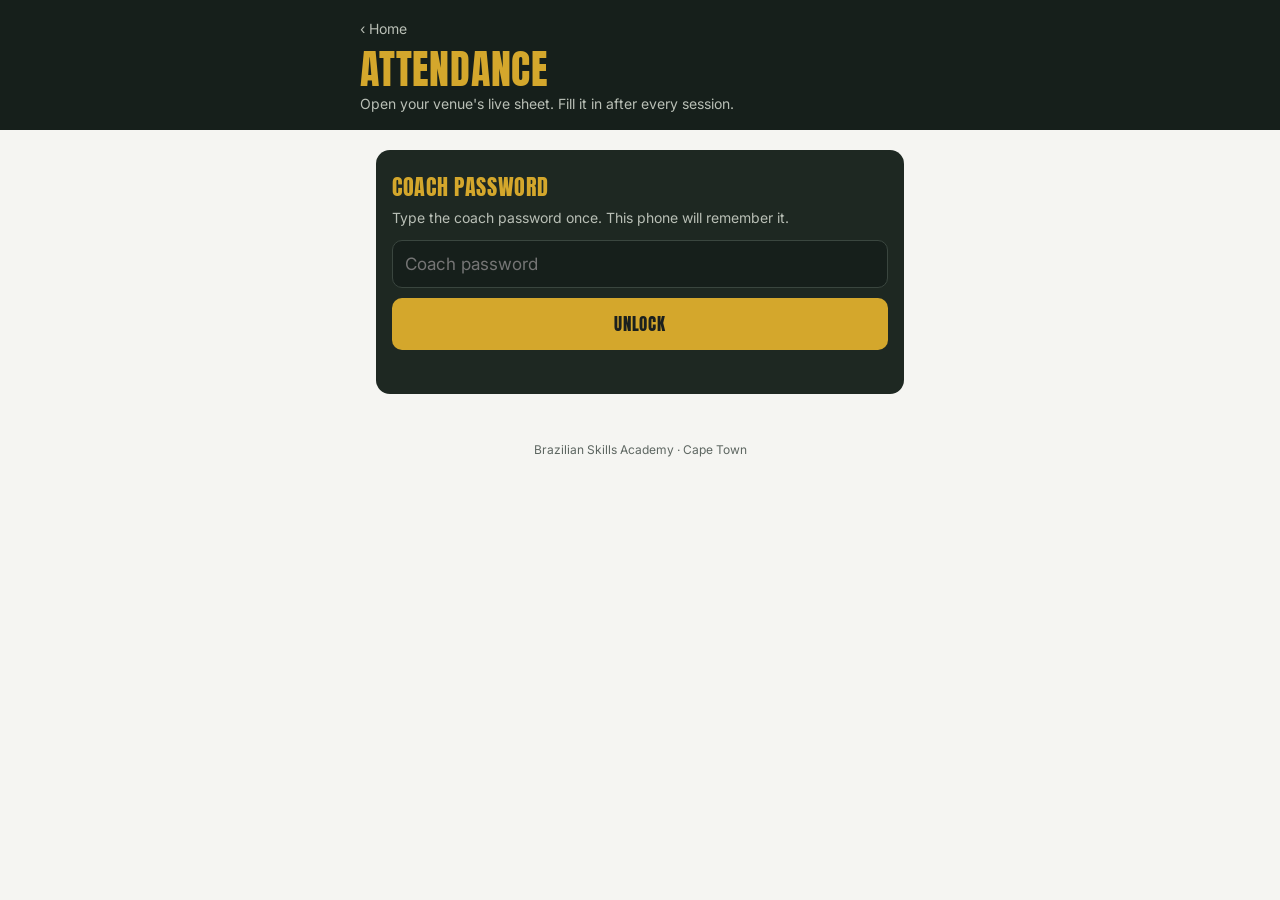
==== attendance.html @ dcbea49e "BSA Coaches web app v1: home screen and Attendance tile Six venue buttons open the live SharePoint a" ====
<!doctype html>
<html lang="en">
<head>
<meta charset="utf-8">
<meta name="viewport" content="width=device-width, initial-scale=1, viewport-fit=cover">
<meta name="robots" content="noindex, nofollow">
<meta name="theme-color" content="#161f1b">
<meta name="apple-mobile-web-app-capable" content="yes">
<meta name="apple-mobile-web-app-title" content="BSA Coaches">
<meta name="apple-mobile-web-app-status-bar-style" content="black-translucent">
<title>BSA Attendance</title>
<link rel="manifest" href="manifest.webmanifest">
<link rel="icon" href="icons/icon-192.png">
<link rel="apple-touch-icon" href="icons/apple-touch-icon.png">
<link rel="preconnect" href="https://fonts.googleapis.com">
<link rel="preconnect" href="https://fonts.gstatic.com" crossorigin>
<link href="https://fonts.googleapis.com/css2?family=Anton&family=Inter:wght@400;500;600;700&display=swap" rel="stylesheet">
<link rel="stylesheet" href="app.css">
</head>
<body>
<header class="top">
  <div class="top-inner">
    <a class="back" href="./">‹ Home</a>
    <h1>ATTENDANCE</h1>
    <p>Open your venue's live sheet. Fill it in after every session.</p>
  </div>
</header>

<main>
  <section id="lock" class="lock" hidden>
    <h2>COACH PASSWORD</h2>
    <p>Type the coach password once. This phone will remember it.</p>
    <form id="lockForm" autocomplete="off">
      <input id="pw" type="password" inputmode="text" autocapitalize="none" autocorrect="off" spellcheck="false" placeholder="Coach password" aria-label="Coach password">
      <button class="btn" id="unlockBtn" type="submit">UNLOCK</button>
      <div class="err" id="err" role="alert"></div>
    </form>
  </section>

  <section id="venues" hidden>
    <div class="note">
      Members go in the <b>month sheet</b>. Visitors go in the <b>Visitors</b> sheet, one line each time they train.
      Always use these buttons, never a saved or downloaded copy.
    </div>

    <div class="section">Skills</div>
    <button class="tile" data-key="sunningdale" type="button">
      <span class="ico">⚽<span class="n">1</span></span>
      <span class="txt"><span class="t">Sunningdale</span><span class="d">Sunningdale Sports Complex</span></span>
      <span class="chev">›</span>
    </button>
    <button class="tile" data-key="tafelberg" type="button">
      <span class="ico">⚽<span class="n">2</span></span>
      <span class="txt"><span class="t">Tafelberg</span><span class="d">Tafelberg School, Bothasig</span></span>
      <span class="chev">›</span>
    </button>
    <button class="tile" data-key="arenax" type="button">
      <span class="ico">⚽<span class="n">3</span></span>
      <span class="txt"><span class="t">Arena X</span><span class="d">Arena X, Milnerton</span></span>
      <span class="chev">›</span>
    </button>

    <div class="section">Programmes</div>
    <button class="tile" data-key="fgm" type="button">
      <span class="ico">🏟️<span class="n">4</span></span>
      <span class="txt"><span class="t">Friday Match Day</span><span class="d">Friday Grassroots Match Day</span></span>
      <span class="chev">›</span>
    </button>
    <button class="tile" data-key="hp" type="button">
      <span class="ico">⚡<span class="n">5</span></span>
      <span class="txt"><span class="t">High Performance</span><span class="d">High Performance squad</span></span>
      <span class="chev">›</span>
    </button>
    <button class="tile" data-key="kids" type="button">
      <span class="ico">🧒<span class="n">6</span></span>
      <span class="txt"><span class="t">Kids Program</span><span class="d">Kids Program</span></span>
      <span class="chev">›</span>
    </button>

    <button class="link-btn" id="forget" type="button">Forget the password on this phone</button>
  </section>
</main>

<footer>Brazilian Skills Academy · Cape Town</footer>

<script src="crypto.js"></script>
<script>
(function () {
  var KEY = 'bsa-coach-pw';
  var $ = function (id) { return document.getElementById(id); };

  function store(get, val) {
    try {
      if (get) return localStorage.getItem(KEY);
      if (val === null) localStorage.removeItem(KEY); else localStorage.setItem(KEY, val);
    } catch (e) { return null; }
  }

  function loadBlob() {
    return fetch('links.enc.json', { cache: 'no-store' }).then(function (r) {
      if (!r.ok) throw new Error('fetch');
      return r.json();
    });
  }

  function show(links) {
    $('lock').hidden = true;
    $('venues').hidden = false;
    document.querySelectorAll('[data-key]').forEach(function (b) {
      var url = links[b.dataset.key];
      if (!url) {
        b.classList.add('off');
        b.disabled = true;
        b.querySelector('.d').textContent = 'Sheet link coming soon';
        b.querySelector('.chev').textContent = '';
        return;
      }
      b.onclick = function () { window.open(url, '_blank', 'noopener'); };
    });
  }

  function lock(msg) {
    $('venues').hidden = true;
    $('lock').hidden = false;
    $('err').textContent = msg || '';
  }

  function tryPassword(pw, remember) {
    $('unlockBtn').disabled = true;
    $('unlockBtn').textContent = 'CHECKING…';
    return loadBlob()
      .then(function (blob) { return BSACrypto.decrypt(blob, pw); })
      .then(function (links) {
        if (remember) store(false, pw);
        show(links);
      })
      .catch(function (e) {
        if (e && e.message === 'fetch') { lock('No connection. Check your data and try again.'); return; }
        store(false, null);
        lock(remember ? 'That password is not right. Try again.' : 'The password has changed. Please type the new one.');
      })
      .then(function () {
        $('unlockBtn').disabled = false;
        $('unlockBtn').textContent = 'UNLOCK';
      });
  }

  $('lockForm').addEventListener('submit', function (ev) {
    ev.preventDefault();
    var pw = $('pw').value.trim().toLowerCase();
    if (pw) tryPassword(pw, true);
  });
  $('forget').addEventListener('click', function () { store(false, null); lock(''); $('pw').value = ''; });

  var saved = store(true);
  if (saved) tryPassword(saved, false); else lock('');

  if ('serviceWorker' in navigator) navigator.serviceWorker.register('sw.js').catch(function () {});
})();
</script>
</body>
</html>
---- app.css ----
:root {
  --bg: #f5f5f2;
  --ink: #1b201e;
  --muted: #5d6661;
  --card: #1e2822;
  --card-2: #161f1b;
  --card-ink: #f3efe3;
  --card-muted: #b9bfb6;
  --gold: #d4a72c;
  --gold-soft: #f1d27a;
  --green: #3fa66b;
  --danger: #c2453a;
  color-scheme: light;
}
@media (prefers-color-scheme: dark) {
  :root:not([data-theme="light"]) {
    --bg: #0f1512;
    --ink: #eef0ea;
    --muted: #9aa49e;
    --card: #1e2822;
    --card-2: #161f1b;
    color-scheme: dark;
  }
}
:root[data-theme="dark"] {
  --bg: #0f1512;
  --ink: #eef0ea;
  --muted: #9aa49e;
  color-scheme: dark;
}

* { box-sizing: border-box; }
html, body { margin: 0; }
body {
  background: var(--bg);
  color: var(--ink);
  font-family: Inter, system-ui, sans-serif;
  -webkit-font-smoothing: antialiased;
  min-height: 100vh;
}

.top {
  background: var(--card-2);
  color: var(--card-ink);
  padding: calc(18px + env(safe-area-inset-top)) 16px 18px;
}
.top-inner, main { max-width: 560px; margin: 0 auto; }
.top .hello {
  font-family: Anton, Impact, sans-serif;
  letter-spacing: .06em;
  font-size: 13px;
  color: var(--card-muted);
  text-transform: uppercase;
}
.top h1 {
  font-family: Anton, Impact, sans-serif;
  font-weight: 400;
  font-size: 40px;
  line-height: 1;
  margin: 4px 0 6px;
  color: var(--gold);
  letter-spacing: .02em;
}
.top p { margin: 0; font-size: 14px; color: var(--card-muted); }
.top .back {
  display: inline-block;
  color: var(--card-muted);
  text-decoration: none;
  font-size: 14px;
  margin-bottom: 8px;
}

main { padding: 20px 16px 48px; }

.section {
  display: flex;
  align-items: center;
  gap: 8px;
  font-family: Anton, Impact, sans-serif;
  letter-spacing: .08em;
  font-size: 13px;
  color: var(--muted);
  margin: 22px 0 10px;
  text-transform: uppercase;
}
.section::before {
  content: "";
  width: 7px; height: 7px; border-radius: 50%;
  background: var(--gold);
}
.section:first-child { margin-top: 0; }

.tile {
  display: flex;
  align-items: center;
  gap: 14px;
  background: var(--card);
  color: var(--card-ink);
  border-radius: 14px;
  padding: 14px 14px;
  margin-bottom: 10px;
  text-decoration: none;
  border: 1px solid transparent;
  width: 100%;
  font: inherit;
  text-align: left;
  cursor: pointer;
  transition: transform .08s ease, border-color .15s ease;
}
.tile:active { transform: scale(.985); }
.tile:hover { border-color: rgba(212, 167, 44, .5); }
.tile .ico {
  position: relative;
  flex: 0 0 44px;
  height: 44px;
  border-radius: 12px;
  background: var(--card-2);
  display: grid;
  place-items: center;
  font-size: 22px;
}
.tile .ico .n {
  position: absolute;
  right: -4px; bottom: -4px;
  min-width: 18px; height: 18px;
  border-radius: 50%;
  background: var(--card-ink);
  color: var(--card-2);
  font-family: Anton, Impact, sans-serif;
  font-size: 10px;
  display: grid; place-items: center;
}
.tile .txt { flex: 1; min-width: 0; }
.tile .t {
  display: block;
  font-family: Anton, Impact, sans-serif;
  font-size: 19px;
  letter-spacing: .03em;
  color: var(--gold);
  text-transform: uppercase;
}
.tile .d { display: block; font-size: 13px; color: var(--card-muted); margin-top: 2px; }
.tile .chev { color: var(--card-muted); font-size: 22px; }
.tile.off { opacity: .45; cursor: default; }
.tile.off:hover { border-color: transparent; }
.tile.off .t { color: var(--card-muted); }
.tag {
  display: inline-block;
  font-family: Inter, sans-serif;
  font-size: 10px;
  font-weight: 700;
  letter-spacing: .06em;
  padding: 2px 6px;
  border-radius: 6px;
  background: var(--card-2);
  color: var(--card-muted);
  vertical-align: middle;
  margin-left: 6px;
}

.note {
  background: var(--card);
  color: var(--card-ink);
  border-left: 4px solid var(--gold);
  border-radius: 10px;
  padding: 12px 14px;
  font-size: 14px;
  line-height: 1.45;
  margin-bottom: 14px;
}

.lock {
  background: var(--card);
  color: var(--card-ink);
  border-radius: 14px;
  padding: 20px 16px;
}
.lock h2 {
  font-family: Anton, Impact, sans-serif;
  font-weight: 400;
  color: var(--gold);
  margin: 0 0 6px;
  font-size: 22px;
  letter-spacing: .03em;
}
.lock p { margin: 0 0 14px; font-size: 14px; color: var(--card-muted); }
.lock input {
  width: 100%;
  font: inherit;
  font-size: 17px;
  padding: 13px 12px;
  border-radius: 10px;
  border: 1px solid #3a463f;
  background: var(--card-2);
  color: var(--card-ink);
  margin-bottom: 10px;
}
.lock input:focus { outline: 2px solid var(--gold); outline-offset: 1px; }
.btn {
  width: 100%;
  font: inherit;
  font-family: Anton, Impact, sans-serif;
  font-size: 17px;
  letter-spacing: .05em;
  padding: 13px;
  border: 0;
  border-radius: 10px;
  background: var(--gold);
  color: #1b201e;
  cursor: pointer;
}
.btn[disabled] { opacity: .6; }
.err { color: #ff8a7f; font-size: 14px; margin-top: 10px; min-height: 1em; }
.link-btn {
  background: none; border: 0; color: var(--muted);
  font: inherit; font-size: 13px; text-decoration: underline;
  cursor: pointer; padding: 8px 0; margin-top: 8px;
}

footer {
  text-align: center;
  font-size: 12px;
  color: var(--muted);
  padding: 0 16px 32px;
}
[hidden] { display: none !important; }
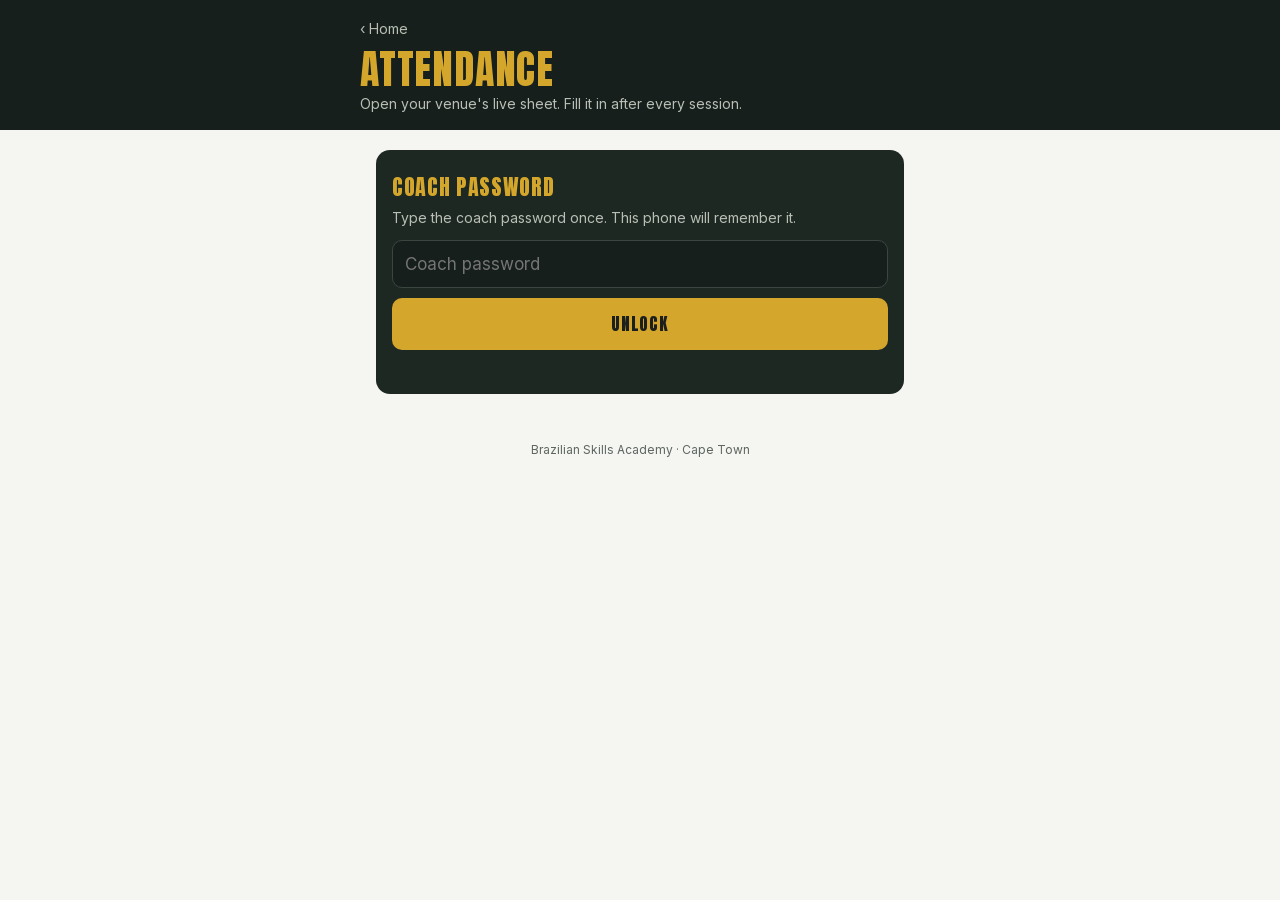
==== commit f24fcde8: "Coach app fonts self-hosted; no coach's IP address goes to Google Anton and Inter (latin, OFL) now l" ====
--- a/attendance.html
+++ b/attendance.html
@@ -12,9 +12,6 @@
 <link rel="manifest" href="manifest.webmanifest">
 <link rel="icon" href="icons/icon-192.png">
 <link rel="apple-touch-icon" href="icons/apple-touch-icon.png">
-<link rel="preconnect" href="https://fonts.googleapis.com">
-<link rel="preconnect" href="https://fonts.gstatic.com" crossorigin>
-<link href="https://fonts.googleapis.com/css2?family=Anton&family=Inter:wght@400;500;600;700&display=swap" rel="stylesheet">
 <link rel="stylesheet" href="app.css">
 </head>
 <body>
@@ -147,7 +144,7 @@
 
   $('lockForm').addEventListener('submit', function (ev) {
     ev.preventDefault();
-    var pw = $('pw').value.trim().toLowerCase();
+    var pw = $('pw').value.replace(/\s+/g, '').toLowerCase();
     if (pw) tryPassword(pw, true);
   });
   $('forget').addEventListener('click', function () { store(false, null); lock(''); $('pw').value = ''; });
--- a/app.css
+++ b/app.css
@@ -1,3 +1,20 @@
+/* Self-hosted (OFL, licences in fonts/) so no coach's IP address goes to Google.
+   Latin subset; Inter is one variable file covering 400 to 700. */
+@font-face {
+  font-family: 'Anton';
+  font-style: normal;
+  font-weight: 400;
+  font-display: swap;
+  src: url('fonts/anton-latin.woff2') format('woff2');
+}
+@font-face {
+  font-family: 'Inter';
+  font-style: normal;
+  font-weight: 400 700;
+  font-display: swap;
+  src: url('fonts/inter-latin.woff2') format('woff2');
+}
+
 :root {
   --bg: #f5f5f2;
   --ink: #1b201e;
